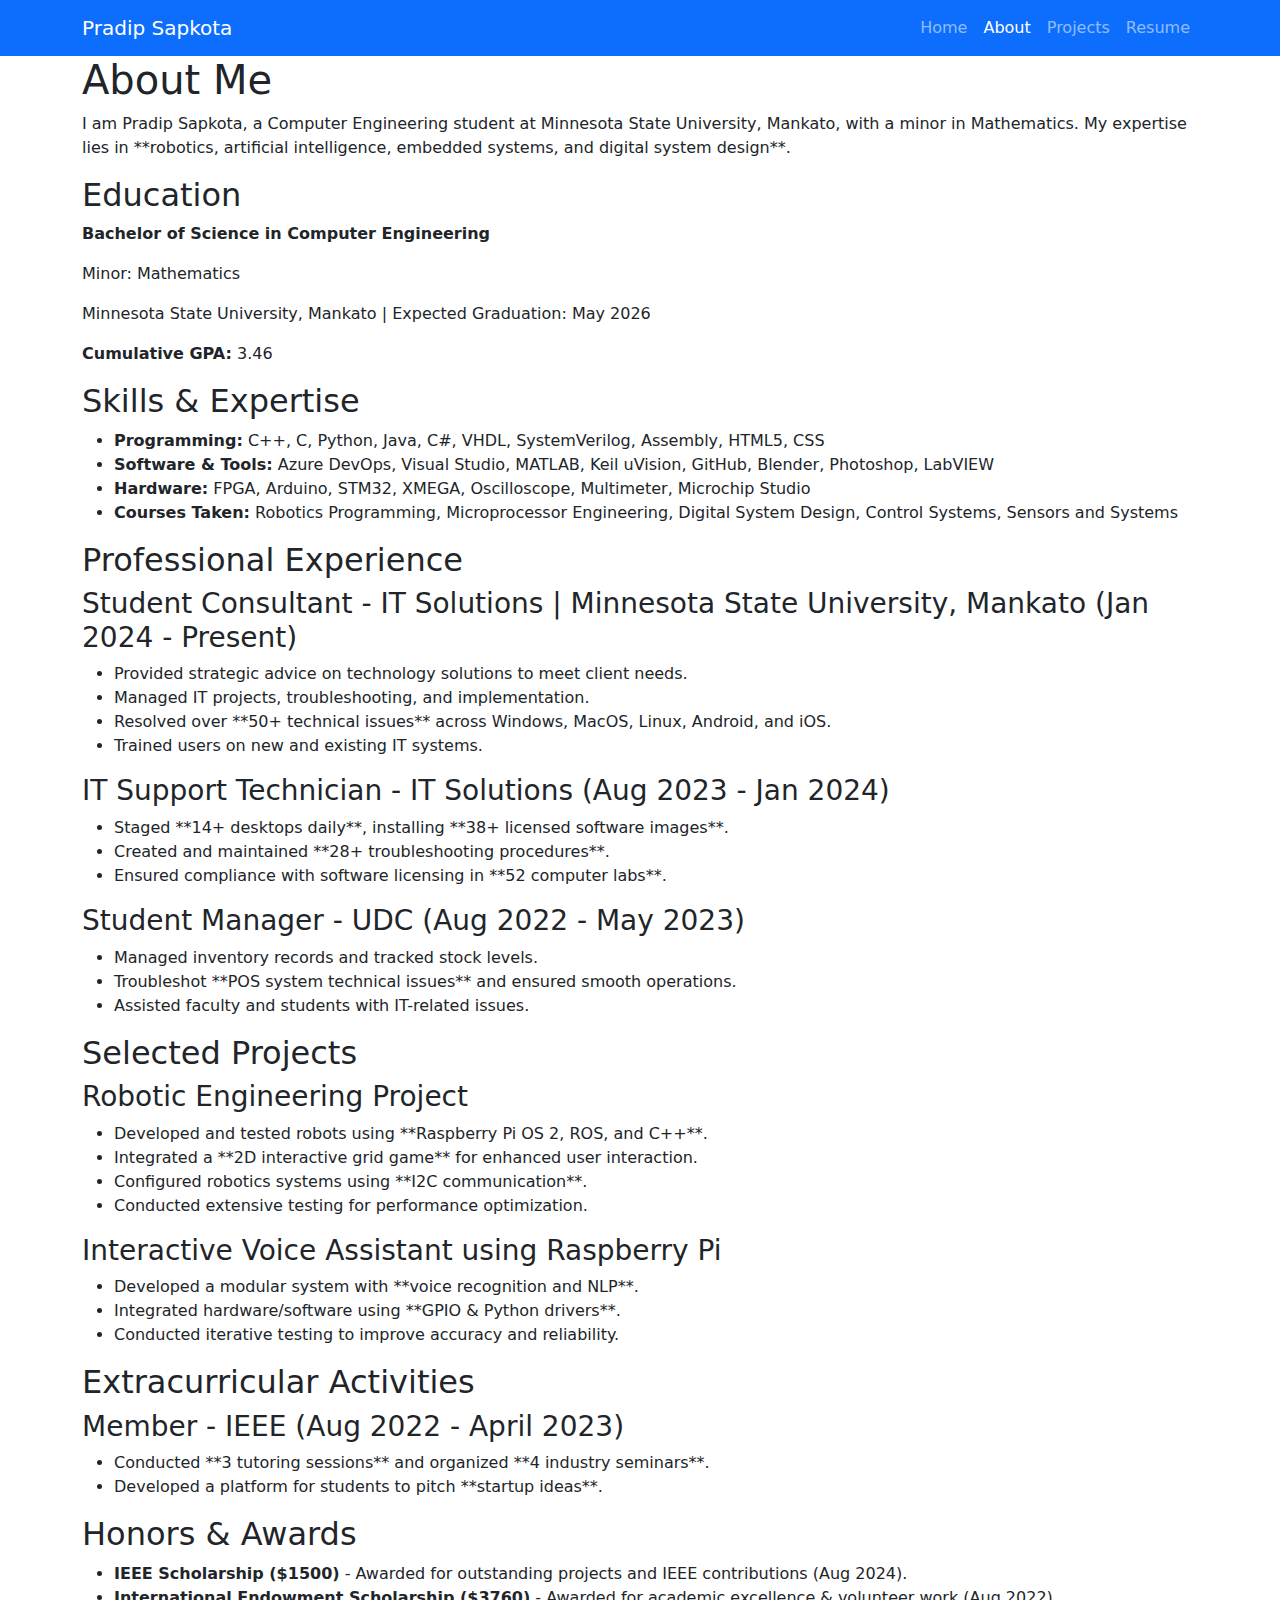
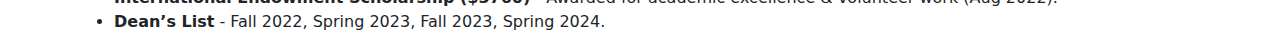
==== about.html @ 41aec9b7 "about.html" ====
<!DOCTYPE html>
<html lang="en">
<head>
    <meta charset="UTF-8">
    <meta name="viewport" content="width=device-width, initial-scale=1.0">
    <title>About - Pradip Sapkota</title>
    <link rel="stylesheet" href="styles.css">
    <link rel="stylesheet" href="https://cdn.jsdelivr.net/npm/bootstrap@5.3.0/dist/css/bootstrap.min.css">
</head>
<body>

    <!-- Navbar -->
    <nav class="navbar navbar-expand-lg navbar-dark bg-primary">
        <div class="container">
            <a class="navbar-brand" href="index.html">Pradip Sapkota</a>
            <button class="navbar-toggler" type="button" data-bs-toggle="collapse" data-bs-target="#navbarNav">
                <span class="navbar-toggler-icon"></span>
            </button>
            <div class="collapse navbar-collapse" id="navbarNav">
                <ul class="navbar-nav ms-auto">
                    <li class="nav-item"><a class="nav-link" href="index.html">Home</a></li>
                    <li class="nav-item"><a class="nav-link active" href="about.html">About</a></li>
                    <li class="nav-item"><a class="nav-link" href="projects.html">Projects</a></li>
                    <li class="nav-item"><a class="nav-link" href="resume.html">Resume</a></li>
                </ul>
            </div>
        </div>
    </nav>

    <!-- About Section -->
    <section class="about">
        <div class="container">
            <h1>About Me</h1>
            <p>
                I am Pradip Sapkota, a Computer Engineering student at Minnesota State University, Mankato, with a minor in Mathematics. 
                My expertise lies in **robotics, artificial intelligence, embedded systems, and digital system design**.
            </p>

            <h2>Education</h2>
            <p><strong>Bachelor of Science in Computer Engineering</strong></p>
            <p>Minor: Mathematics</p>
            <p>Minnesota State University, Mankato | Expected Graduation: May 2026</p>
            <p><strong>Cumulative GPA:</strong> 3.46</p>

            <h2>Skills & Expertise</h2>
            <ul>
                <li><strong>Programming:</strong> C++, C, Python, Java, C#, VHDL, SystemVerilog, Assembly, HTML5, CSS</li>
                <li><strong>Software & Tools:</strong> Azure DevOps, Visual Studio, MATLAB, Keil uVision, GitHub, Blender, Photoshop, LabVIEW</li>
                <li><strong>Hardware:</strong> FPGA, Arduino, STM32, XMEGA, Oscilloscope, Multimeter, Microchip Studio</li>
                <li><strong>Courses Taken:</strong> Robotics Programming, Microprocessor Engineering, Digital System Design, Control Systems, Sensors and Systems</li>
            </ul>

            <h2>Professional Experience</h2>
            <h3>Student Consultant - IT Solutions | Minnesota State University, Mankato (Jan 2024 - Present)</h3>
            <ul>
                <li>Provided strategic advice on technology solutions to meet client needs.</li>
                <li>Managed IT projects, troubleshooting, and implementation.</li>
                <li>Resolved over **50+ technical issues** across Windows, MacOS, Linux, Android, and iOS.</li>
                <li>Trained users on new and existing IT systems.</li>
            </ul>

            <h3>IT Support Technician - IT Solutions (Aug 2023 - Jan 2024)</h3>
            <ul>
                <li>Staged **14+ desktops daily**, installing **38+ licensed software images**.</li>
                <li>Created and maintained **28+ troubleshooting procedures**.</li>
                <li>Ensured compliance with software licensing in **52 computer labs**.</li>
            </ul>

            <h3>Student Manager - UDC (Aug 2022 - May 2023)</h3>
            <ul>
                <li>Managed inventory records and tracked stock levels.</li>
                <li>Troubleshot **POS system technical issues** and ensured smooth operations.</li>
                <li>Assisted faculty and students with IT-related issues.</li>
            </ul>

            <h2>Selected Projects</h2>
            <h3>Robotic Engineering Project</h3>
            <ul>
                <li>Developed and tested robots using **Raspberry Pi OS 2, ROS, and C++**.</li>
                <li>Integrated a **2D interactive grid game** for enhanced user interaction.</li>
                <li>Configured robotics systems using **I2C communication**.</li>
                <li>Conducted extensive testing for performance optimization.</li>
            </ul>

            <h3>Interactive Voice Assistant using Raspberry Pi</h3>
            <ul>
                <li>Developed a modular system with **voice recognition and NLP**.</li>
                <li>Integrated hardware/software using **GPIO & Python drivers**.</li>
                <li>Conducted iterative testing to improve accuracy and reliability.</li>
            </ul>

            <h2>Extracurricular Activities</h2>
            <h3>Member - IEEE (Aug 2022 - April 2023)</h3>
            <ul>
                <li>Conducted **3 tutoring sessions** and organized **4 industry seminars**.</li>
                <li>Developed a platform for students to pitch **startup ideas**.</li>
            </ul>

            <h2>Honors & Awards</h2>
            <ul>
                <li><strong>IEEE Scholarship ($1500)</strong> - Awarded for outstanding projects and IEEE contributions (Aug 2024).</li>
                <li><strong>International Endowment Scholarship ($3760)</strong> - Awarded for academic excellence & volunteer work (Aug 2022).</li>
                <li><strong>Dean’s List</strong> - Fall 2022, Spring 2023, Fall 2023, Spring 2024.</li>
            </ul>
        </div>
    </section>

</body>
</html>
---- styles.css ----
body {
    background-color: #1e1e1e;
    color: white;
    font-family: Arial, sans-serif;
    text-align: center;
}

.hero {
    padding: 60px 20px;
    max-width: 800px;
    margin: 0 auto;
}

.profile-img {
    width: 180px; /* Adjust size as needed */
    height: 180px;
    border-radius: 50%; /* Makes the image circular */
    object-fit: cover; /* Ensures correct proportions */
    margin-bottom: 20px;
    border: 3px solid white; /* Optional border */
    display: block;
    margin-left: auto;
    margin-right: auto;
}

h1 {
    font-size: 2.5rem;
    font-weight: bold;
}

h2 {
    font-size: 1.5rem;
    color: #ccc;
}

p.description {
    max-width: 750px;
    margin: 15px auto;
    line-height: 1.6;
    font-size: 1.1rem;
}
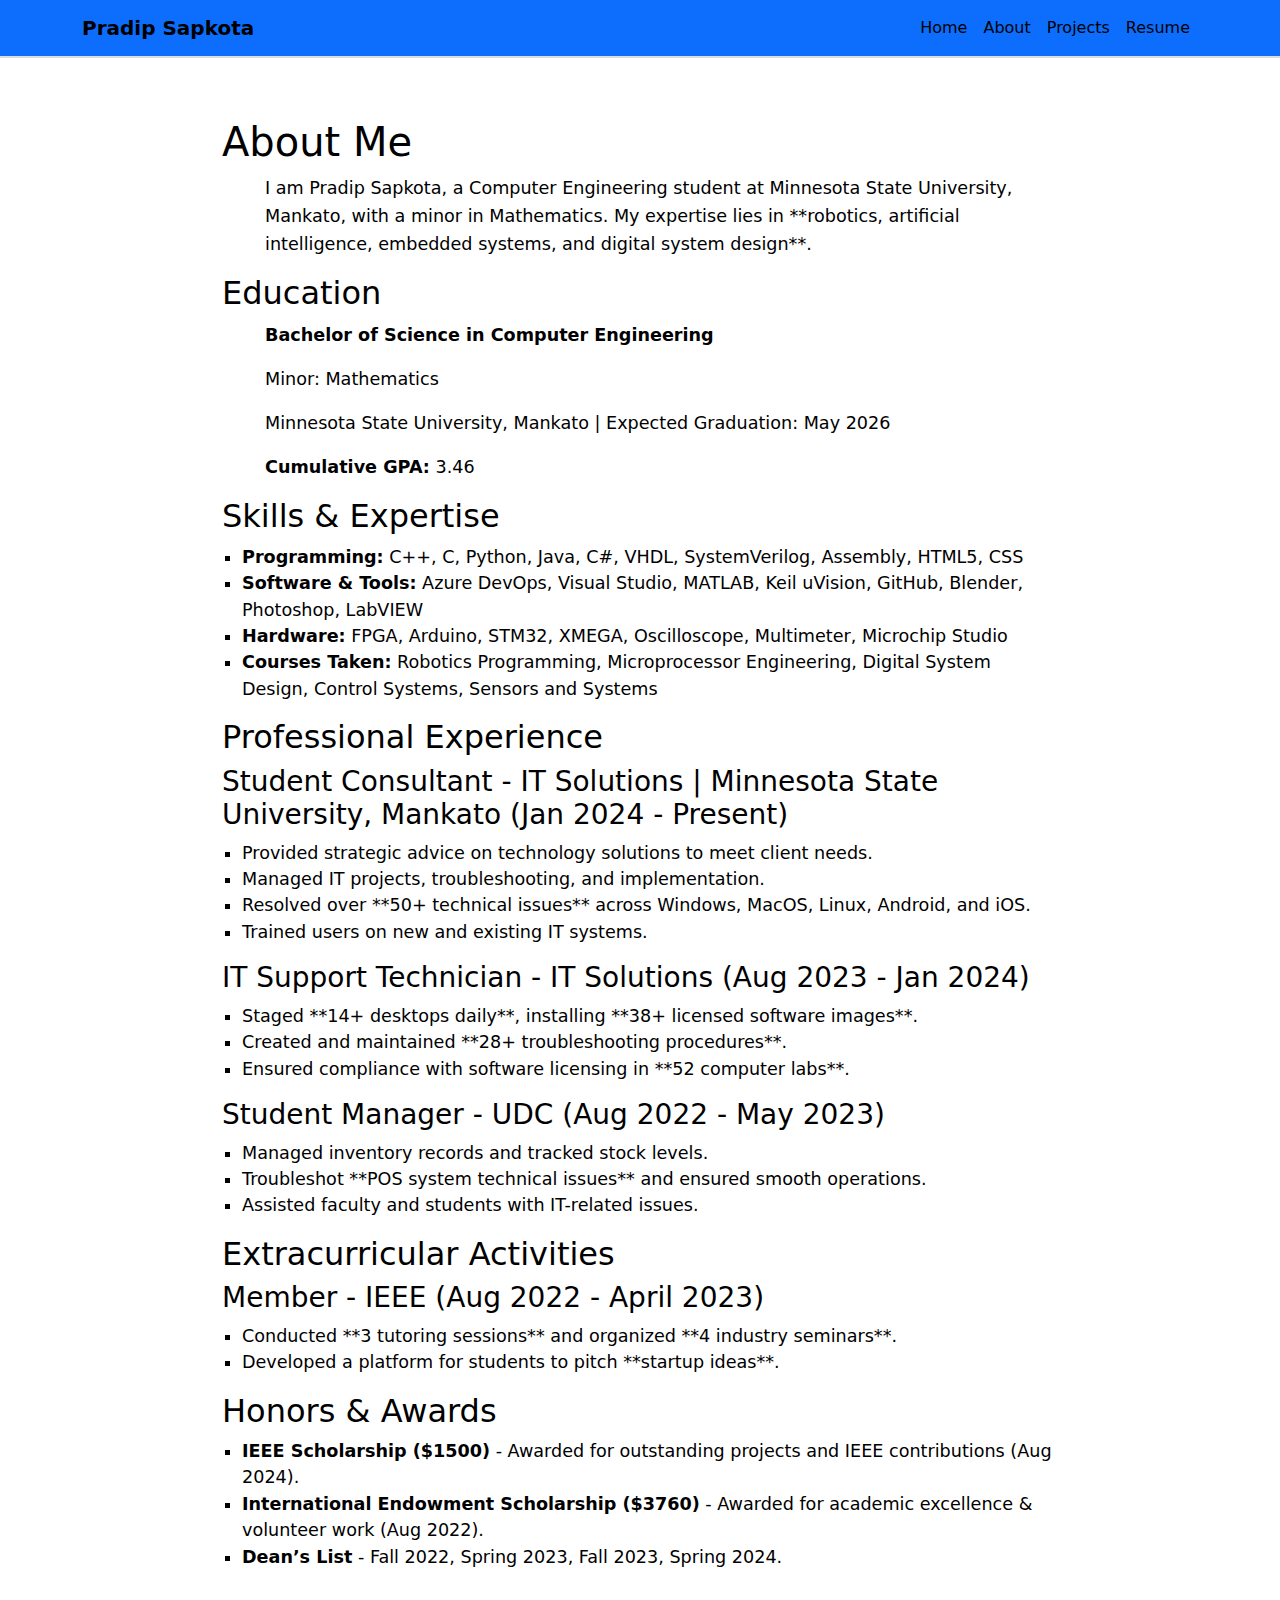
==== commit fffc8eea: "about.html" ====
--- a/about.html
+++ b/about.html
@@ -73,22 +73,6 @@
                 <li>Assisted faculty and students with IT-related issues.</li>
             </ul>
 
-            <h2>Selected Projects</h2>
-            <h3>Robotic Engineering Project</h3>
-            <ul>
-                <li>Developed and tested robots using **Raspberry Pi OS 2, ROS, and C++**.</li>
-                <li>Integrated a **2D interactive grid game** for enhanced user interaction.</li>
-                <li>Configured robotics systems using **I2C communication**.</li>
-                <li>Conducted extensive testing for performance optimization.</li>
-            </ul>
-
-            <h3>Interactive Voice Assistant using Raspberry Pi</h3>
-            <ul>
-                <li>Developed a modular system with **voice recognition and NLP**.</li>
-                <li>Integrated hardware/software using **GPIO & Python drivers**.</li>
-                <li>Conducted iterative testing to improve accuracy and reliability.</li>
-            </ul>
-
             <h2>Extracurricular Activities</h2>
             <h3>Member - IEEE (Aug 2022 - April 2023)</h3>
             <ul>
--- a/styles.css
+++ b/styles.css
@@ -1,23 +1,49 @@
+/* General Styles */
 body {
-    background-color: #1e1e1e;
-    color: white;
+    background-color: #ffffff; /* White background */
+    color: black; /* Black text */
     font-family: Arial, sans-serif;
     text-align: center;
+    margin: 0;
+    padding: 0;
 }
 
+/* Navbar */
+.navbar {
+    padding: 10px;
+    background-color: #f8f9fa !important; /* Light navbar */
+    border-bottom: 2px solid #ddd;
+}
+
+.navbar-brand {
+    font-weight: bold;
+    color: black !important;
+}
+
+.nav-link {
+    color: black !important;
+}
+
+.nav-link:hover {
+    color: #007bff !important; /* Blue hover effect */
+}
+
+/* Hero Section */
 .hero {
     padding: 60px 20px;
     max-width: 800px;
     margin: 0 auto;
+    text-align: center;
+    background-color: #ffffff; /* Ensure white background */
 }
 
 .profile-img {
-    width: 180px; /* Adjust size as needed */
+    width: 180px;
     height: 180px;
-    border-radius: 50%; /* Makes the image circular */
-    object-fit: cover; /* Ensures correct proportions */
+    border-radius: 50%;
+    object-fit: cover;
     margin-bottom: 20px;
-    border: 3px solid white; /* Optional border */
+    border: 3px solid black; /* Black border */
     display: block;
     margin-left: auto;
     margin-right: auto;
@@ -26,16 +52,82 @@
 h1 {
     font-size: 2.5rem;
     font-weight: bold;
+    color: black; /* Black text */
 }
 
 h2 {
     font-size: 1.5rem;
-    color: #ccc;
+    color: #333; /* Dark gray for readability */
 }
 
-p.description {
+p {
     max-width: 750px;
     margin: 15px auto;
     line-height: 1.6;
     font-size: 1.1rem;
+    color: black; /* Black text */
 }
+
+/* About Page */
+.about {
+    padding: 60px 20px;
+    max-width: 900px;
+    margin: 0 auto;
+    text-align: left;
+    background-color: #ffffff; /* White background */
+    color: black; /* Black text */
+}
+
+.about h1, .about h2, .about h3 {
+    color: black; /* Black headings */
+}
+
+.about p, .about ul {
+    font-size: 1.1rem;
+    color: black;
+}
+
+.about ul {
+    list-style-type: square;
+    padding-left: 20px;
+}
+
+/* Projects & Resume Sections */
+.projects, .resume {
+    padding: 60px 20px;
+    max-width: 900px;
+    margin: 0 auto;
+    text-align: left;
+    background-color: #ffffff;
+    color: black;
+}
+
+.projects h1, .resume h1 {
+    text-align: center;
+    color: black;
+    margin-bottom: 20px;
+}
+
+.projects p, .resume p {
+    font-size: 1.1rem;
+    color: black;
+}
+
+/* Footer */
+.footer {
+    text-align: center;
+    padding: 20px;
+    background-color: #f5f5f5;
+    color: black;
+    margin-top: 40px;
+    border-top: 2px solid #ddd;
+}
+
+.footer a {
+    color: black;
+    text-decoration: none;
+}
+
+.footer a:hover {
+    text-decoration: underline;
+}
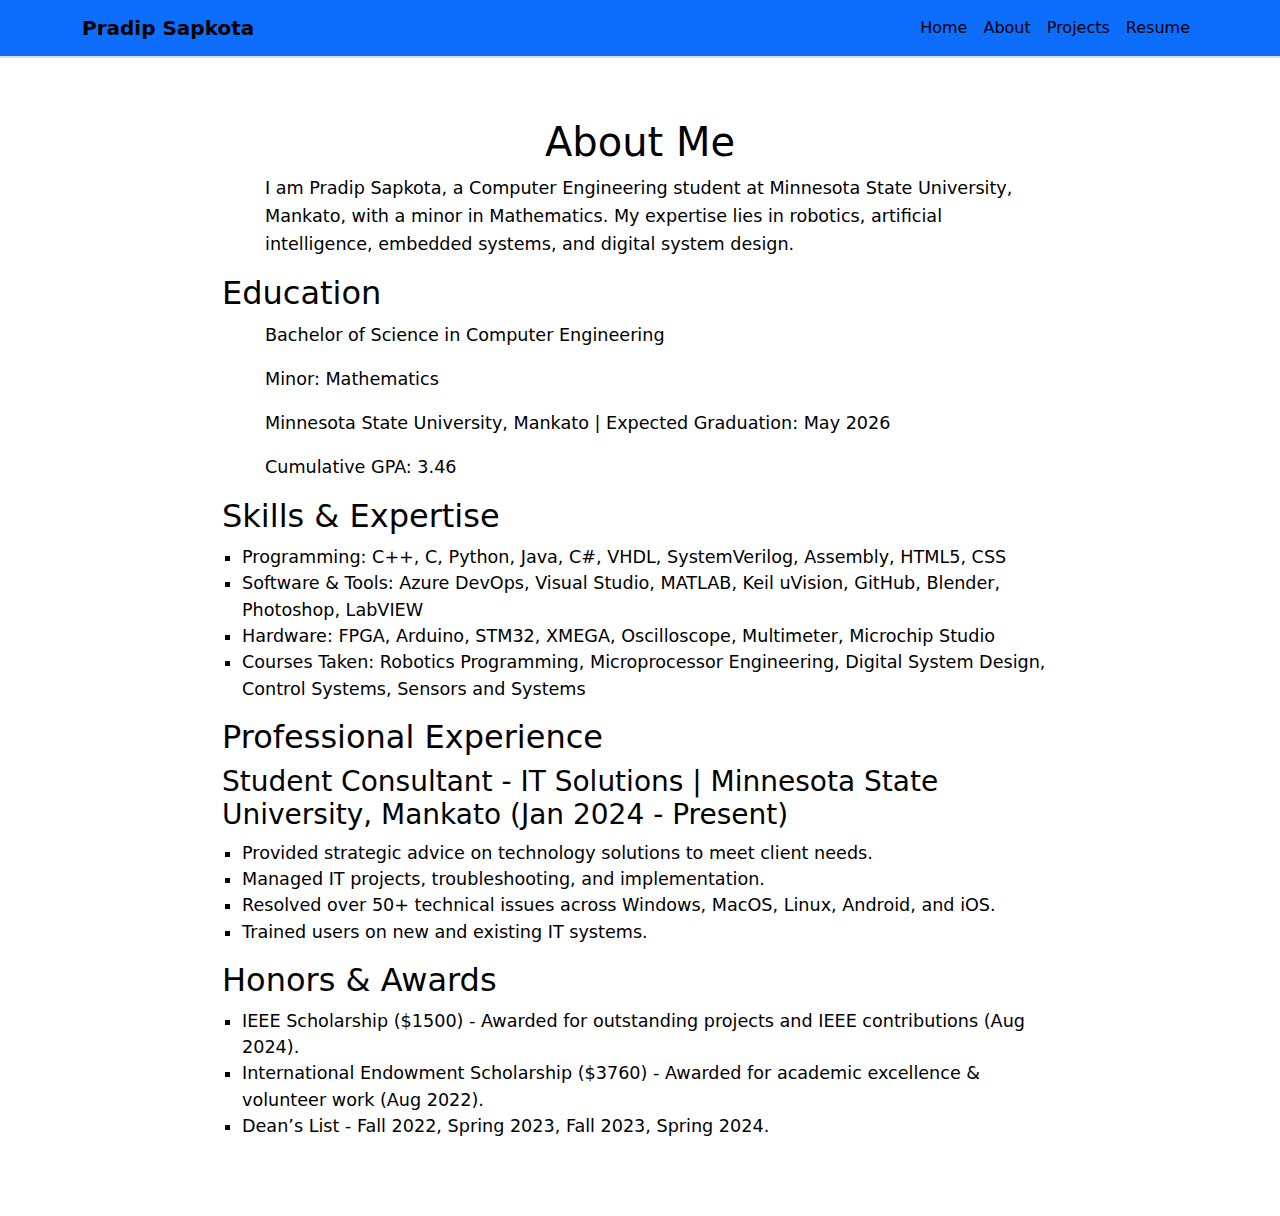
==== commit 2f820219: "about.html" ====
--- a/about.html
+++ b/about.html
@@ -30,62 +30,53 @@
     <!-- About Section -->
     <section class="about">
         <div class="container">
-            <h1>About Me</h1>
-            <p>
-                I am Pradip Sapkota, a Computer Engineering student at Minnesota State University, Mankato, with a minor in Mathematics. 
-                My expertise lies in **robotics, artificial intelligence, embedded systems, and digital system design**.
-            </p>
+            <h1 class="text-center">About Me</h1>
 
-            <h2>Education</h2>
-            <p><strong>Bachelor of Science in Computer Engineering</strong></p>
-            <p>Minor: Mathematics</p>
-            <p>Minnesota State University, Mankato | Expected Graduation: May 2026</p>
-            <p><strong>Cumulative GPA:</strong> 3.46</p>
+            <div class="about-box">
+                <p>
+                    I am Pradip Sapkota, a Computer Engineering student at Minnesota State University, Mankato, with a minor in Mathematics.
+                    My expertise lies in robotics, artificial intelligence, embedded systems, and digital system design.
+                </p>
+            </div>
 
-            <h2>Skills & Expertise</h2>
-            <ul>
-                <li><strong>Programming:</strong> C++, C, Python, Java, C#, VHDL, SystemVerilog, Assembly, HTML5, CSS</li>
-                <li><strong>Software & Tools:</strong> Azure DevOps, Visual Studio, MATLAB, Keil uVision, GitHub, Blender, Photoshop, LabVIEW</li>
-                <li><strong>Hardware:</strong> FPGA, Arduino, STM32, XMEGA, Oscilloscope, Multimeter, Microchip Studio</li>
-                <li><strong>Courses Taken:</strong> Robotics Programming, Microprocessor Engineering, Digital System Design, Control Systems, Sensors and Systems</li>
-            </ul>
+            <div class="about-box">
+                <h2>Education</h2>
+                <p>Bachelor of Science in Computer Engineering</p>
+                <p>Minor: Mathematics</p>
+                <p>Minnesota State University, Mankato | Expected Graduation: May 2026</p>
+                <p>Cumulative GPA: 3.46</p>
+            </div>
 
-            <h2>Professional Experience</h2>
-            <h3>Student Consultant - IT Solutions | Minnesota State University, Mankato (Jan 2024 - Present)</h3>
-            <ul>
-                <li>Provided strategic advice on technology solutions to meet client needs.</li>
-                <li>Managed IT projects, troubleshooting, and implementation.</li>
-                <li>Resolved over **50+ technical issues** across Windows, MacOS, Linux, Android, and iOS.</li>
-                <li>Trained users on new and existing IT systems.</li>
-            </ul>
+            <div class="about-box">
+                <h2>Skills & Expertise</h2>
+                <ul>
+                    <li>Programming: C++, C, Python, Java, C#, VHDL, SystemVerilog, Assembly, HTML5, CSS</li>
+                    <li>Software & Tools: Azure DevOps, Visual Studio, MATLAB, Keil uVision, GitHub, Blender, Photoshop, LabVIEW</li>
+                    <li>Hardware: FPGA, Arduino, STM32, XMEGA, Oscilloscope, Multimeter, Microchip Studio</li>
+                    <li>Courses Taken: Robotics Programming, Microprocessor Engineering, Digital System Design, Control Systems, Sensors and Systems</li>
+                </ul>
+            </div>
 
-            <h3>IT Support Technician - IT Solutions (Aug 2023 - Jan 2024)</h3>
-            <ul>
-                <li>Staged **14+ desktops daily**, installing **38+ licensed software images**.</li>
-                <li>Created and maintained **28+ troubleshooting procedures**.</li>
-                <li>Ensured compliance with software licensing in **52 computer labs**.</li>
-            </ul>
+            <div class="about-box">
+                <h2>Professional Experience</h2>
+                <h3>Student Consultant - IT Solutions | Minnesota State University, Mankato (Jan 2024 - Present)</h3>
+                <ul>
+                    <li>Provided strategic advice on technology solutions to meet client needs.</li>
+                    <li>Managed IT projects, troubleshooting, and implementation.</li>
+                    <li>Resolved over 50+ technical issues across Windows, MacOS, Linux, Android, and iOS.</li>
+                    <li>Trained users on new and existing IT systems.</li>
+                </ul>
+            </div>
 
-            <h3>Student Manager - UDC (Aug 2022 - May 2023)</h3>
-            <ul>
-                <li>Managed inventory records and tracked stock levels.</li>
-                <li>Troubleshot **POS system technical issues** and ensured smooth operations.</li>
-                <li>Assisted faculty and students with IT-related issues.</li>
-            </ul>
+            <div class="about-box">
+                <h2>Honors & Awards</h2>
+                <ul>
+                    <li>IEEE Scholarship ($1500) - Awarded for outstanding projects and IEEE contributions (Aug 2024).</li>
+                    <li>International Endowment Scholarship ($3760) - Awarded for academic excellence & volunteer work (Aug 2022).</li>
+                    <li>Dean’s List - Fall 2022, Spring 2023, Fall 2023, Spring 2024.</li>
+                </ul>
+            </div>
 
-            <h2>Extracurricular Activities</h2>
-            <h3>Member - IEEE (Aug 2022 - April 2023)</h3>
-            <ul>
-                <li>Conducted **3 tutoring sessions** and organized **4 industry seminars**.</li>
-                <li>Developed a platform for students to pitch **startup ideas**.</li>
-            </ul>
-
-            <h2>Honors & Awards</h2>
-            <ul>
-                <li><strong>IEEE Scholarship ($1500)</strong> - Awarded for outstanding projects and IEEE contributions (Aug 2024).</li>
-                <li><strong>International Endowment Scholarship ($3760)</strong> - Awarded for academic excellence & volunteer work (Aug 2022).</li>
-                <li><strong>Dean’s List</strong> - Fall 2022, Spring 2023, Fall 2023, Spring 2024.</li>
-            </ul>
         </div>
     </section>
 
--- a/styles.css
+++ b/styles.css
@@ -131,3 +131,69 @@
 .footer a:hover {
     text-decoration: underline;
 }
+.projects {
+    padding: 60px 20px;
+    max-width: 900px;
+    margin: 0 auto;
+    text-align: left;
+    background-color: #ffffff; /* White background */
+    color: black;
+}
+
+.projects h1 {
+    text-align: center;
+    color: black;
+    margin-bottom: 30px;
+}
+
+.project {
+    background: #f8f9fa; /* Light gray background for each project */
+    padding: 20px;
+    margin-bottom: 20px;
+    border-radius: 10px;
+    box-shadow: 0px 0px 10px rgba(0, 0, 0, 0.1);
+}
+
+.project h2 {
+    color: black;
+}
+
+.project p {
+    font-size: 1.1rem;
+    color: #333;
+}
+
+.project ul {
+    list-style-type: square;
+    padding-left: 20px;
+    color: black;
+}
+.resume {
+    padding: 60px 20px;
+    max-width: 900px;
+    margin: 0 auto;
+    text-align: center;
+    background-color: #ffffff;
+    color: black;
+}
+
+.resume h1 {
+    color: black;
+    margin-bottom: 20px;
+}
+
+.resume p {
+    font-size: 1.1rem;
+    color: black;
+}
+
+.resume iframe {
+    border: 2px solid #ddd;
+    border-radius: 5px;
+    box-shadow: 0px 0px 10px rgba(0, 0, 0, 0.1);
+}
+
+.resume .btn {
+    font-size: 1.2rem;
+}
+
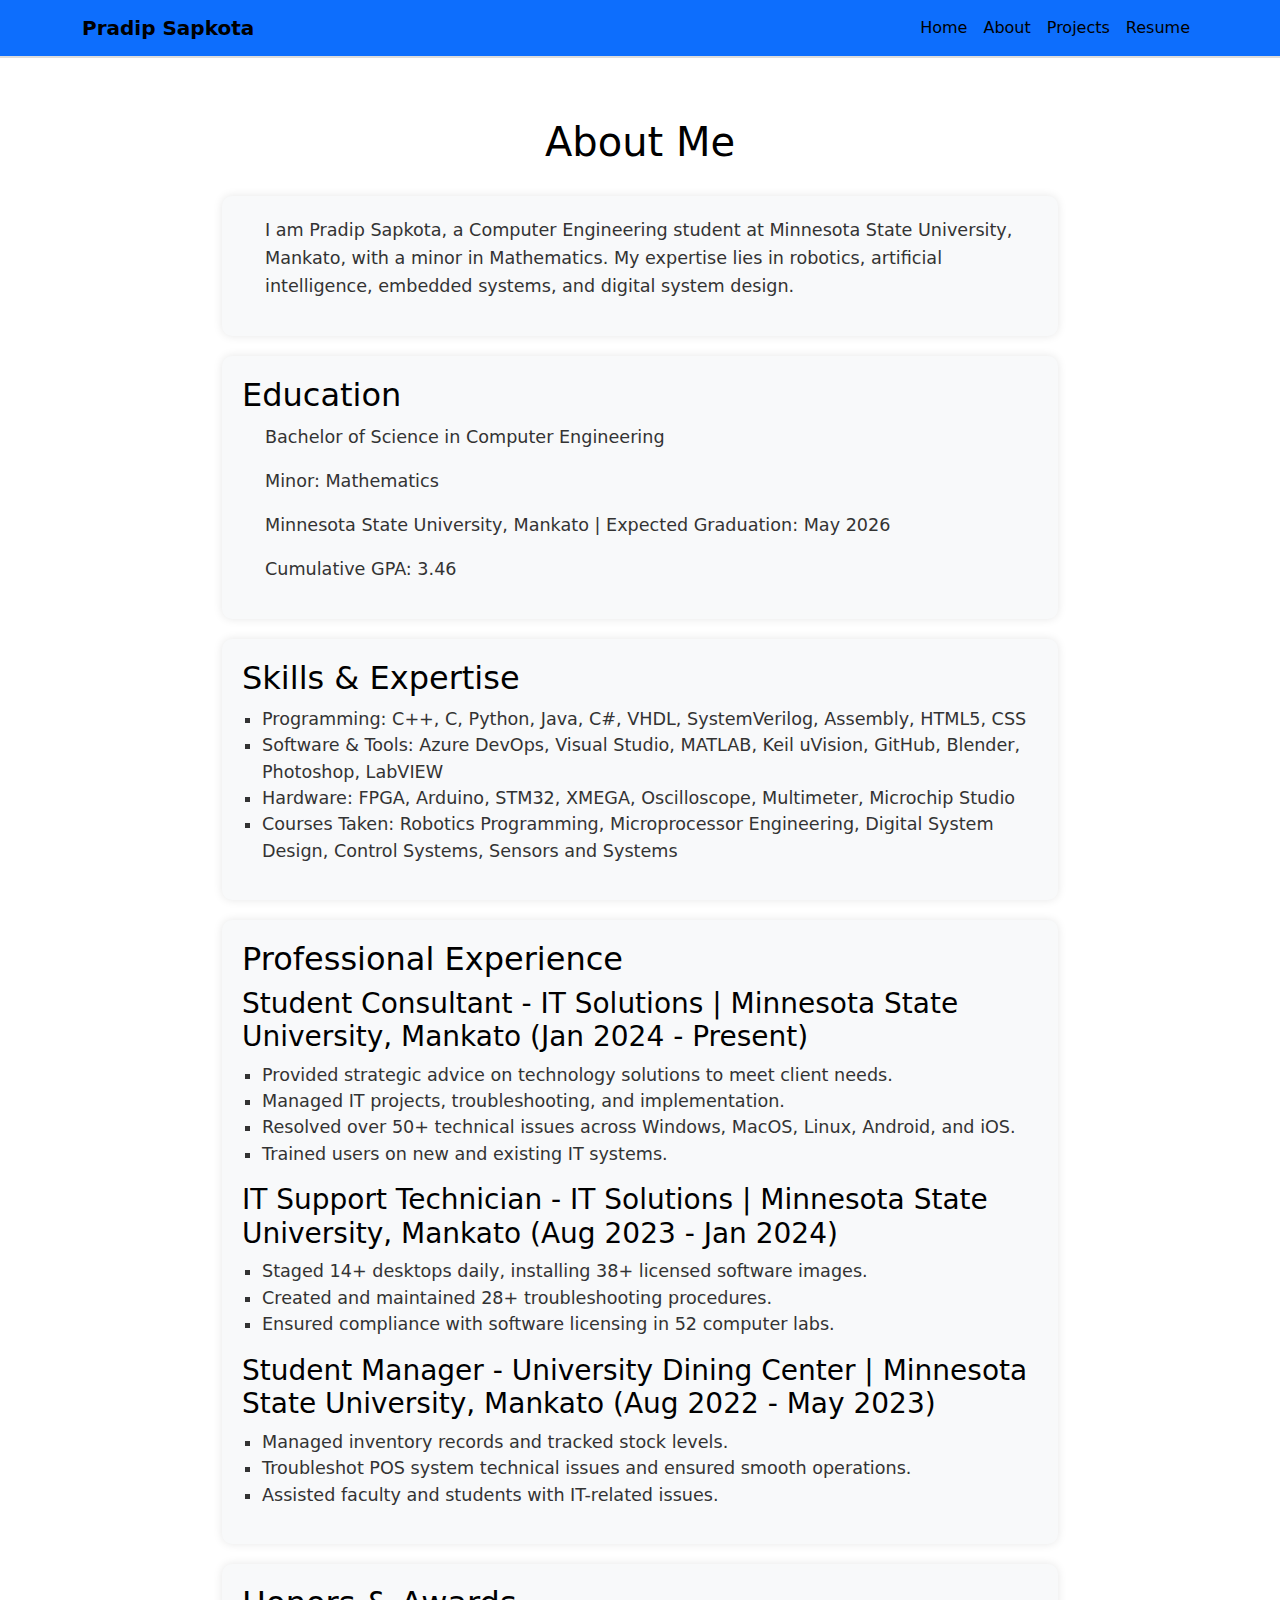
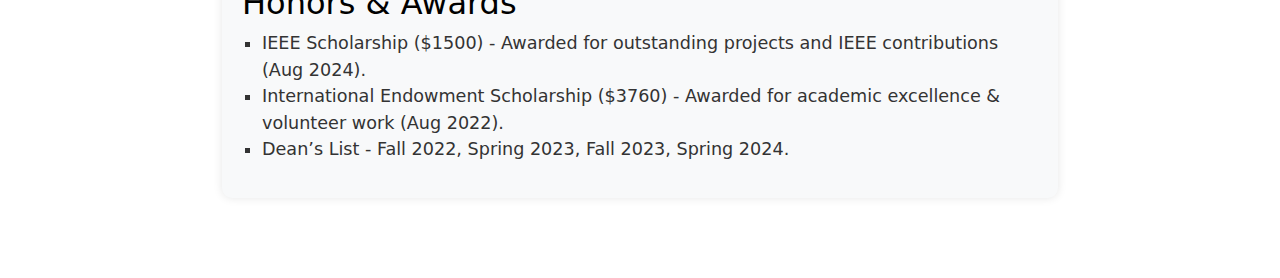
==== commit 2e4b35ca: "about.html" ====
--- a/about.html
+++ b/about.html
@@ -57,16 +57,32 @@
                 </ul>
             </div>
 
-            <div class="about-box">
-                <h2>Professional Experience</h2>
-                <h3>Student Consultant - IT Solutions | Minnesota State University, Mankato (Jan 2024 - Present)</h3>
-                <ul>
-                    <li>Provided strategic advice on technology solutions to meet client needs.</li>
-                    <li>Managed IT projects, troubleshooting, and implementation.</li>
-                    <li>Resolved over 50+ technical issues across Windows, MacOS, Linux, Android, and iOS.</li>
-                    <li>Trained users on new and existing IT systems.</li>
-                </ul>
-            </div>
+     <div class="about-box">
+    <h2>Professional Experience</h2>
+
+    <h3>Student Consultant - IT Solutions | Minnesota State University, Mankato (Jan 2024 - Present)</h3>
+    <ul>
+        <li>Provided strategic advice on technology solutions to meet client needs.</li>
+        <li>Managed IT projects, troubleshooting, and implementation.</li>
+        <li>Resolved over 50+ technical issues across Windows, MacOS, Linux, Android, and iOS.</li>
+        <li>Trained users on new and existing IT systems.</li>
+    </ul>
+
+    <h3>IT Support Technician - IT Solutions | Minnesota State University, Mankato (Aug 2023 - Jan 2024)</h3>
+    <ul>
+        <li>Staged 14+ desktops daily, installing 38+ licensed software images.</li>
+        <li>Created and maintained 28+ troubleshooting procedures.</li>
+        <li>Ensured compliance with software licensing in 52 computer labs.</li>
+    </ul>
+
+    <h3>Student Manager - University Dining Center | Minnesota State University, Mankato (Aug 2022 - May 2023)</h3>
+    <ul>
+        <li>Managed inventory records and tracked stock levels.</li>
+        <li>Troubleshot POS system technical issues and ensured smooth operations.</li>
+        <li>Assisted faculty and students with IT-related issues.</li>
+    </ul>
+
+</div>
 
             <div class="about-box">
                 <h2>Honors & Awards</h2>
--- a/styles.css
+++ b/styles.css
@@ -74,23 +74,39 @@
     max-width: 900px;
     margin: 0 auto;
     text-align: left;
-    background-color: #ffffff; /* White background */
-    color: black; /* Black text */
-}
-
-.about h1, .about h2, .about h3 {
-    color: black; /* Black headings */
-}
-
-.about p, .about ul {
-    font-size: 1.1rem;
-    color: black;
-}
-
-.about ul {
+    background-color: #ffffff;
+    color: black;
+}
+
+.about h1 {
+    text-align: center;
+    color: black;
+    margin-bottom: 30px;
+}
+
+/* Shadow Box Styling */
+.about-box {
+    background: #f8f9fa; /* Light gray background */
+    padding: 20px;
+    margin-bottom: 20px;
+    border-radius: 10px;
+    box-shadow: 0px 0px 10px rgba(0, 0, 0, 0.1);
+}
+
+.about-box h2 {
+    color: black;
+}
+
+.about-box p, .about-box ul {
+    font-size: 1.1rem;
+    color: #333;
+}
+
+.about-box ul {
     list-style-type: square;
     padding-left: 20px;
 }
+
 
 /* Projects & Resume Sections */
 .projects, .resume {
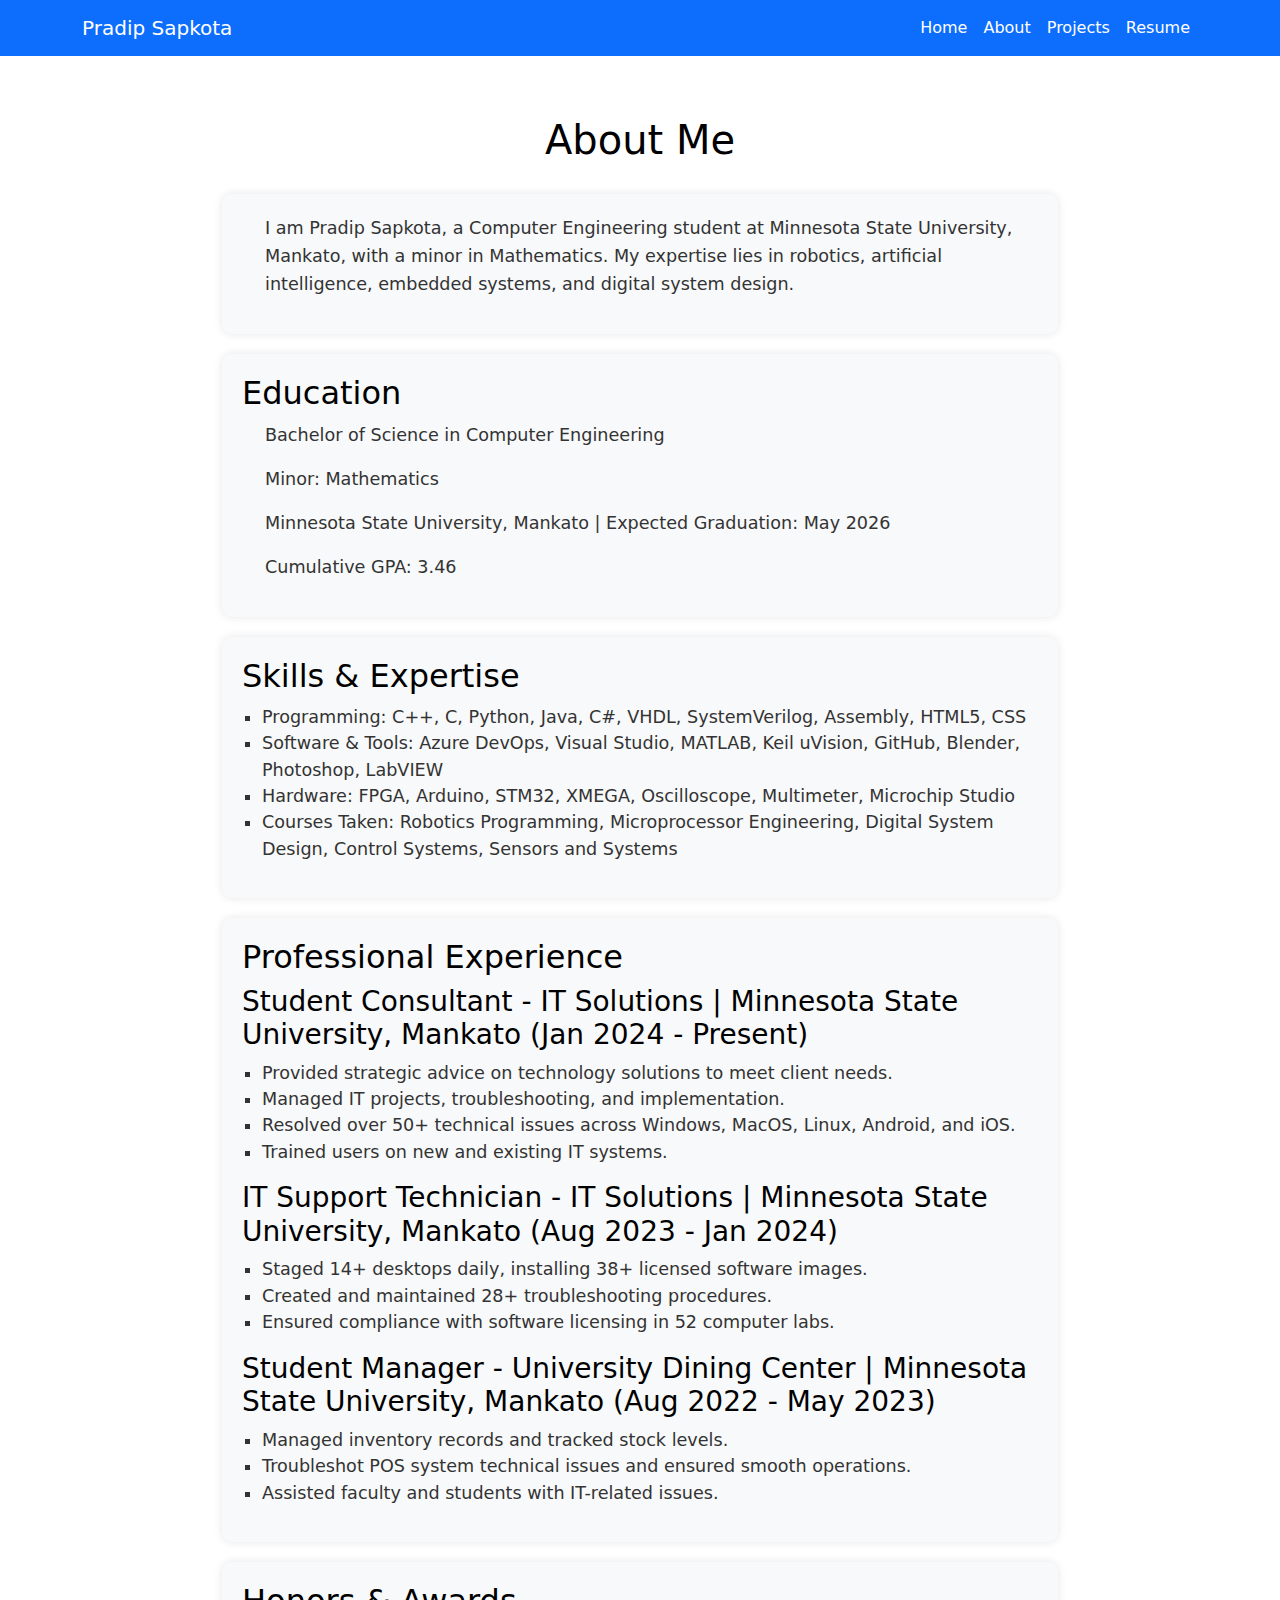
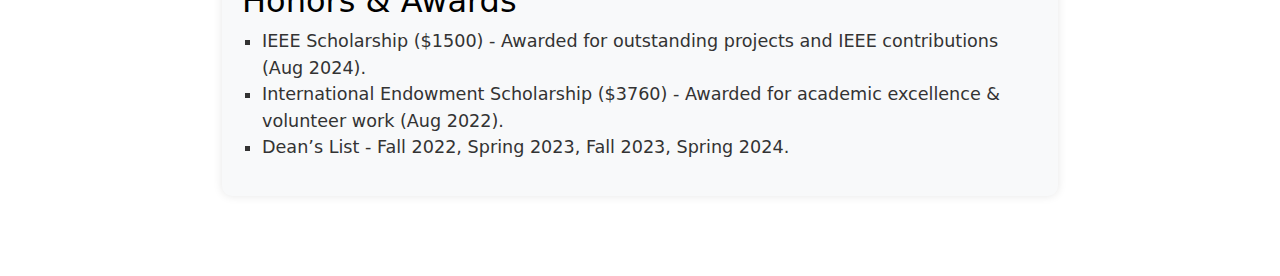
==== commit edfe0d93: "about.html" ====
--- a/about.html
+++ b/about.html
@@ -7,25 +7,31 @@
     <link rel="stylesheet" href="styles.css">
     <link rel="stylesheet" href="https://cdn.jsdelivr.net/npm/bootstrap@5.3.0/dist/css/bootstrap.min.css">
 </head>
+    <!-- Bootstrap JS (for responsive navbar) -->
+<script src="https://cdn.jsdelivr.net/npm/bootstrap@5.3.0/dist/js/bootstrap.bundle.min.js"></script>
+
 <body>
 
     <!-- Navbar -->
-    <nav class="navbar navbar-expand-lg navbar-dark bg-primary">
-        <div class="container">
-            <a class="navbar-brand" href="index.html">Pradip Sapkota</a>
-            <button class="navbar-toggler" type="button" data-bs-toggle="collapse" data-bs-target="#navbarNav">
-                <span class="navbar-toggler-icon"></span>
-            </button>
-            <div class="collapse navbar-collapse" id="navbarNav">
-                <ul class="navbar-nav ms-auto">
-                    <li class="nav-item"><a class="nav-link" href="index.html">Home</a></li>
-                    <li class="nav-item"><a class="nav-link active" href="about.html">About</a></li>
-                    <li class="nav-item"><a class="nav-link" href="projects.html">Projects</a></li>
-                    <li class="nav-item"><a class="nav-link" href="resume.html">Resume</a></li>
-                </ul>
-            </div>
+  <!-- Navbar -->
+<nav class="navbar navbar-expand-lg navbar-dark bg-primary">
+    <div class="container">
+        <a class="navbar-brand" href="index.html">Pradip Sapkota</a>
+        <button class="navbar-toggler" type="button" data-bs-toggle="collapse" data-bs-target="#navbarNav"
+            aria-controls="navbarNav" aria-expanded="false" aria-label="Toggle navigation">
+            <span class="navbar-toggler-icon"></span>
+        </button>
+        <div class="collapse navbar-collapse" id="navbarNav">
+            <ul class="navbar-nav ms-auto">
+                <li class="nav-item"><a class="nav-link" href="index.html">Home</a></li>
+                <li class="nav-item"><a class="nav-link" href="about.html">About</a></li>
+                <li class="nav-item"><a class="nav-link" href="projects.html">Projects</a></li>
+                <li class="nav-item"><a class="nav-link" href="resume.html">Resume</a></li>
+            </ul>
         </div>
-    </nav>
+    </div>
+</nav>
+
 
     <!-- About Section -->
     <section class="about">
--- a/styles.css
+++ b/styles.css
@@ -9,24 +9,23 @@
 }
 
 /* Navbar */
+/* Navbar */
 .navbar {
-    padding: 10px;
-    background-color: #f8f9fa !important; /* Light navbar */
-    border-bottom: 2px solid #ddd;
-}
-
-.navbar-brand {
-    font-weight: bold;
-    color: black !important;
-}
-
+    background-color: #007bff !important; /* Keep primary blue navbar */
+}
+
+.navbar-brand,
 .nav-link {
-    color: black !important;
+    color: white !important; /* Ensure links are always visible */
+    transition: color 0.3s ease-in-out;
 }
 
 .nav-link:hover {
-    color: #007bff !important; /* Blue hover effect */
-}
+    color: #ffcc00 !important; /* Change to yellow or any visible color */
+    background-color: rgba(255, 255, 255, 0.1) !important; /* Light hover background */
+    border-radius: 5px; /* Optional: smooth rounded hover effect */
+}
+
 
 /* Hero Section */
 .hero {
